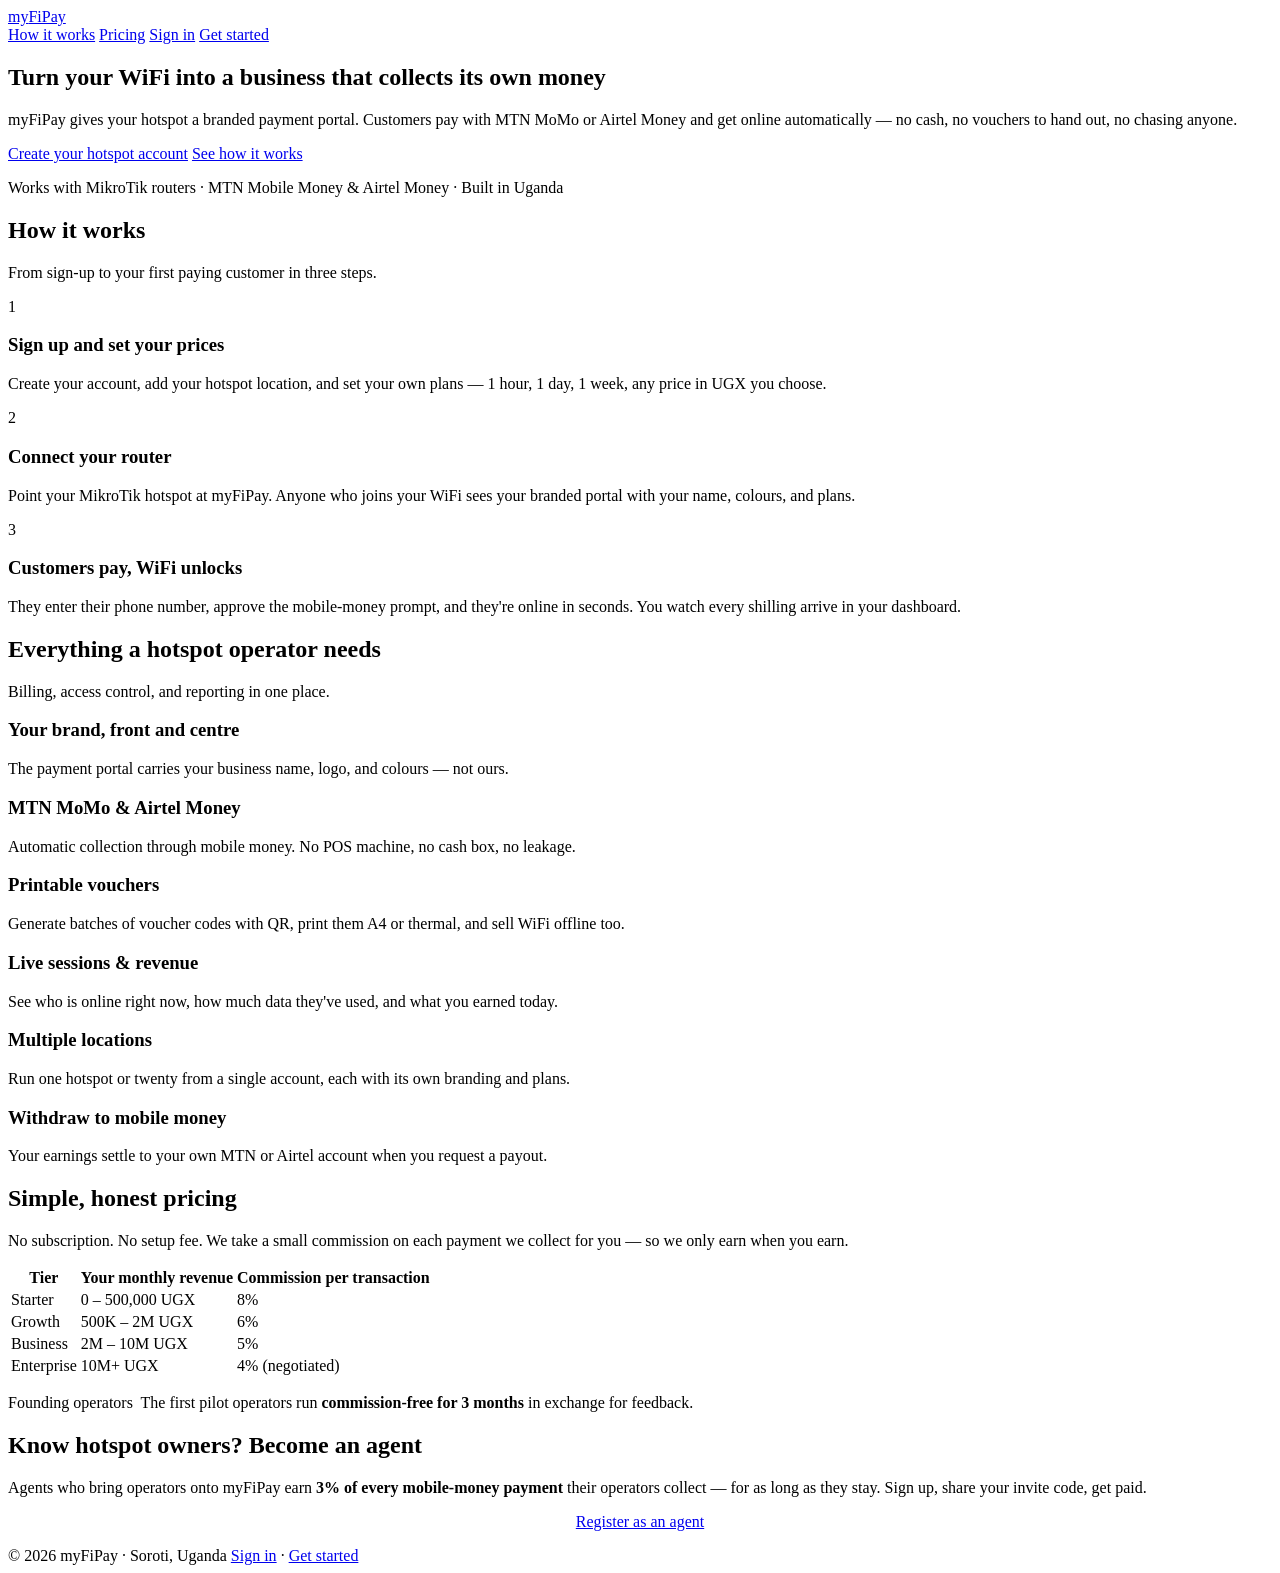
==== site/index.html @ fd2102c4 "feat: public site live at myfipay.com — landing/signup/login, SSL, Secure cookies - site/: landing p" ====
<!DOCTYPE html>
<html lang="en">
<head>
<meta charset="utf-8">
<meta name="viewport" content="width=device-width, initial-scale=1">
<title>myFiPay — WiFi hotspot billing for Uganda</title>
<meta name="description" content="Automated mobile-money billing for WiFi hotspot operators in Uganda. Customers pay with MTN MoMo or Airtel Money and get online instantly — no manual collection.">
<link rel="stylesheet" href="/assets/style.css">
</head>
<body>

<header class="site-header">
  <div class="container">
    <a class="logo" href="/">my<span class="fi">FiPay</span></a>
    <nav class="nav">
      <a class="hide-sm" href="#how">How it works</a>
      <a class="hide-sm" href="#pricing">Pricing</a>
      <a href="/login">Sign in</a>
      <a class="btn btn-primary" href="/signup">Get started</a>
    </nav>
  </div>
</header>

<section class="hero">
  <div class="container">
    <h1>Turn your WiFi into a business that collects its own money</h1>
    <p class="sub">myFiPay gives your hotspot a branded payment portal. Customers pay with MTN&nbsp;MoMo or Airtel&nbsp;Money and get online automatically — no cash, no vouchers to hand out, no chasing anyone.</p>
    <div class="cta">
      <a class="btn btn-primary" href="/signup">Create your hotspot account</a>
      <a class="btn btn-ghost" href="#how">See how it works</a>
    </div>
    <p class="trust">Works with MikroTik routers · MTN Mobile Money &amp; Airtel Money · Built in Uganda</p>
  </div>
</section>

<section class="alt" id="how">
  <div class="container">
    <h2 class="section-title">How it works</h2>
    <p class="section-sub">From sign-up to your first paying customer in three steps.</p>
    <div class="grid grid-3">
      <div class="card">
        <span class="step-no">1</span>
        <h3>Sign up and set your prices</h3>
        <p>Create your account, add your hotspot location, and set your own plans — 1&nbsp;hour, 1&nbsp;day, 1&nbsp;week, any price in UGX you choose.</p>
      </div>
      <div class="card">
        <span class="step-no">2</span>
        <h3>Connect your router</h3>
        <p>Point your MikroTik hotspot at myFiPay. Anyone who joins your WiFi sees your branded portal with your name, colours, and plans.</p>
      </div>
      <div class="card">
        <span class="step-no">3</span>
        <h3>Customers pay, WiFi unlocks</h3>
        <p>They enter their phone number, approve the mobile-money prompt, and they're online in seconds. You watch every shilling arrive in your dashboard.</p>
      </div>
    </div>
  </div>
</section>

<section id="features">
  <div class="container">
    <h2 class="section-title">Everything a hotspot operator needs</h2>
    <p class="section-sub">Billing, access control, and reporting in one place.</p>
    <div class="grid grid-3">
      <div class="card"><h3>Your brand, front and centre</h3><p>The payment portal carries your business name, logo, and colours — not ours.</p></div>
      <div class="card"><h3>MTN MoMo &amp; Airtel Money</h3><p>Automatic collection through mobile money. No POS machine, no cash box, no leakage.</p></div>
      <div class="card"><h3>Printable vouchers</h3><p>Generate batches of voucher codes with QR, print them A4 or thermal, and sell WiFi offline too.</p></div>
      <div class="card"><h3>Live sessions &amp; revenue</h3><p>See who is online right now, how much data they've used, and what you earned today.</p></div>
      <div class="card"><h3>Multiple locations</h3><p>Run one hotspot or twenty from a single account, each with its own branding and plans.</p></div>
      <div class="card"><h3>Withdraw to mobile money</h3><p>Your earnings settle to your own MTN or Airtel account when you request a payout.</p></div>
    </div>
  </div>
</section>

<section class="alt" id="pricing">
  <div class="container">
    <h2 class="section-title">Simple, honest pricing</h2>
    <p class="section-sub">No subscription. No setup fee. We take a small commission on each payment we collect for you — so we only earn when you earn.</p>
    <div class="pricing-wrap">
      <table class="pricing-table">
        <thead>
          <tr><th>Tier</th><th>Your monthly revenue</th><th>Commission per transaction</th></tr>
        </thead>
        <tbody>
          <tr><td>Starter</td><td>0 – 500,000 UGX</td><td class="rate">8%</td></tr>
          <tr><td>Growth</td><td>500K – 2M UGX</td><td class="rate">6%</td></tr>
          <tr><td>Business</td><td>2M – 10M UGX</td><td class="rate">5%</td></tr>
          <tr><td>Enterprise</td><td>10M+ UGX</td><td class="rate">4% (negotiated)</td></tr>
        </tbody>
      </table>
    </div>
    <p class="pricing-note"><span class="badge">Founding operators</span>&nbsp; The first pilot operators run <strong>commission-free for 3 months</strong> in exchange for feedback.</p>
  </div>
</section>

<section id="agents">
  <div class="container">
    <h2 class="section-title">Know hotspot owners? Become an agent</h2>
    <p class="section-sub">Agents who bring operators onto myFiPay earn <strong>3% of every mobile-money payment</strong> their operators collect — for as long as they stay. Sign up, share your invite code, get paid.</p>
    <div class="cta" style="text-align:center">
      <p style="text-align:center"><a class="btn btn-ghost" href="/signup?type=agent">Register as an agent</a></p>
    </div>
  </div>
</section>

<footer class="site-footer">
  <div class="container">
    <span>© 2026 myFiPay · Soroti, Uganda</span>
    <span><a href="/login">Sign in</a> · <a href="/signup">Get started</a></span>
  </div>
</footer>

</body>
</html>
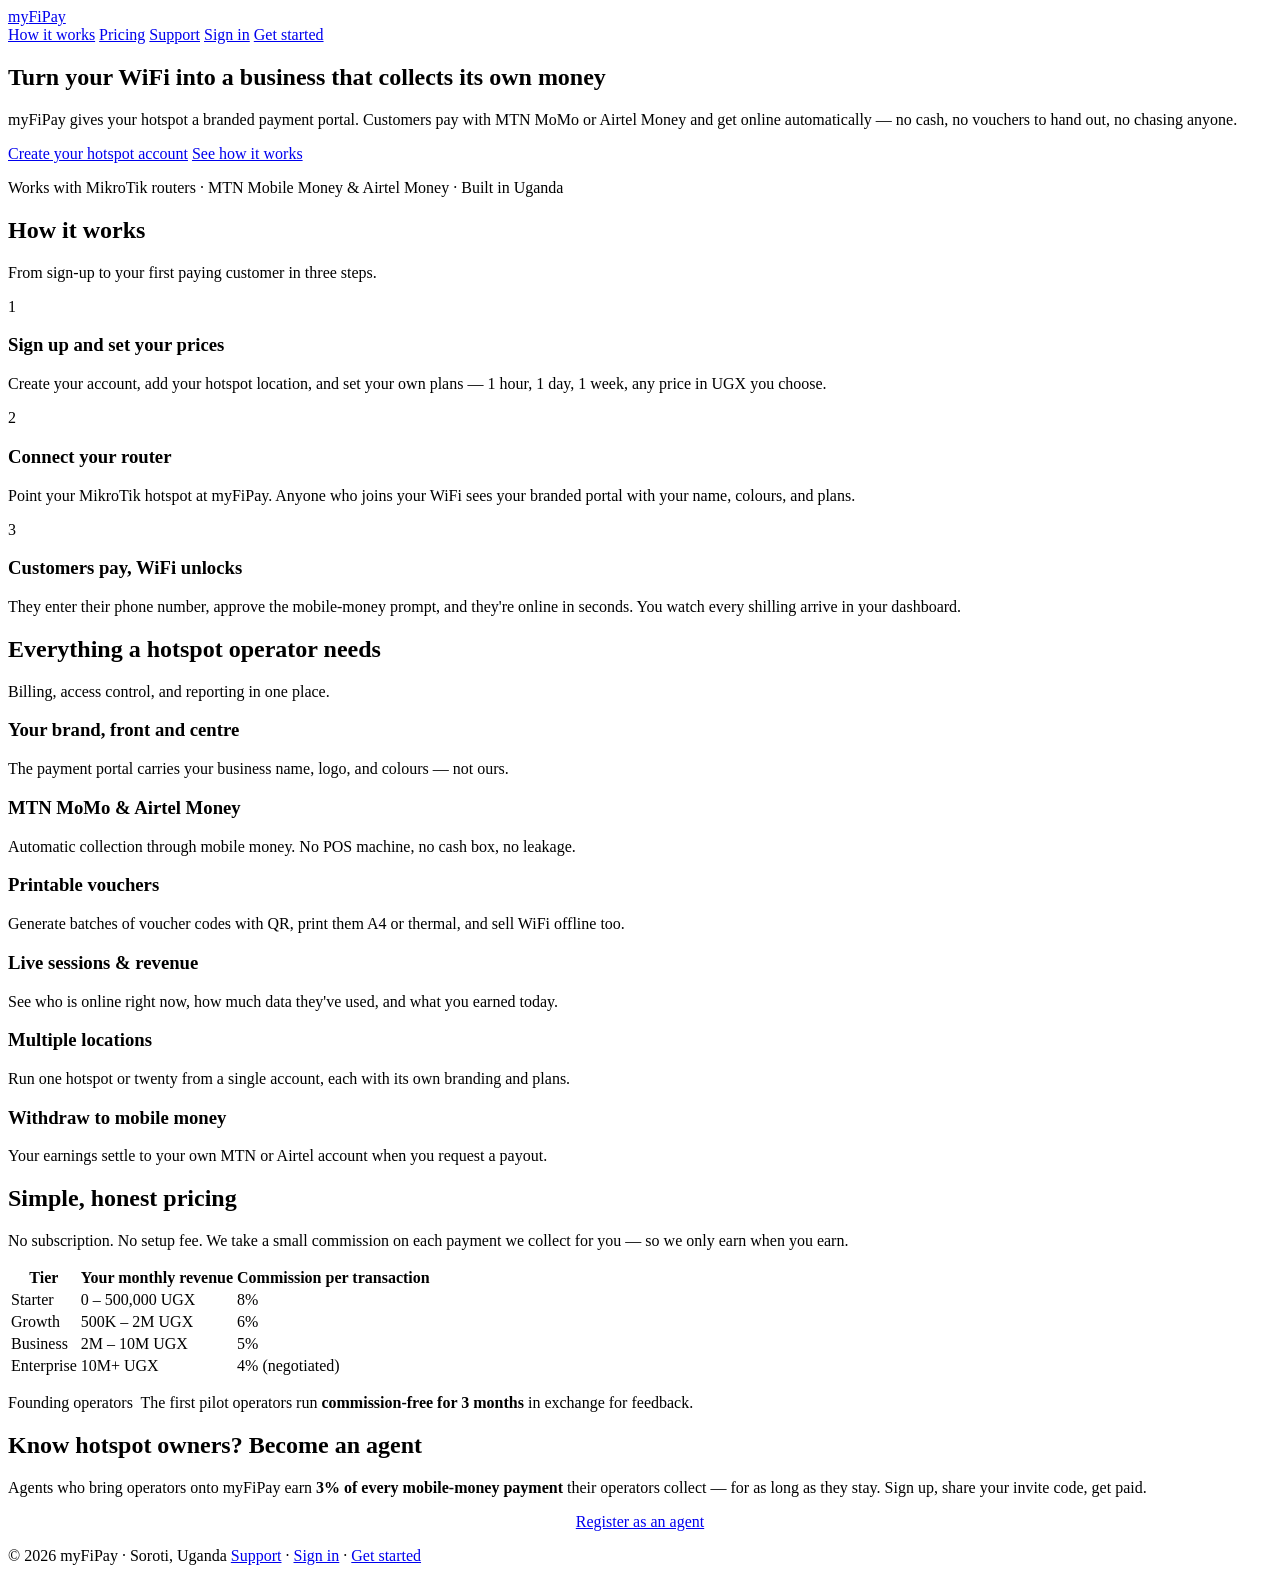
==== commit 94099e66: "feat: support/FAQ page with WhatsApp contact; linked from landing + dashboard 12 operator-focused FA" ====
--- a/site/index.html
+++ b/site/index.html
@@ -15,6 +15,7 @@
     <nav class="nav">
       <a class="hide-sm" href="#how">How it works</a>
       <a class="hide-sm" href="#pricing">Pricing</a>
+      <a class="hide-sm" href="/support">Support</a>
       <a href="/login">Sign in</a>
       <a class="btn btn-primary" href="/signup">Get started</a>
     </nav>
@@ -106,7 +107,7 @@
 <footer class="site-footer">
   <div class="container">
     <span>© 2026 myFiPay · Soroti, Uganda</span>
-    <span><a href="/login">Sign in</a> · <a href="/signup">Get started</a></span>
+    <span><a href="/support">Support</a> · <a href="/login">Sign in</a> · <a href="/signup">Get started</a></span>
   </div>
 </footer>
 
